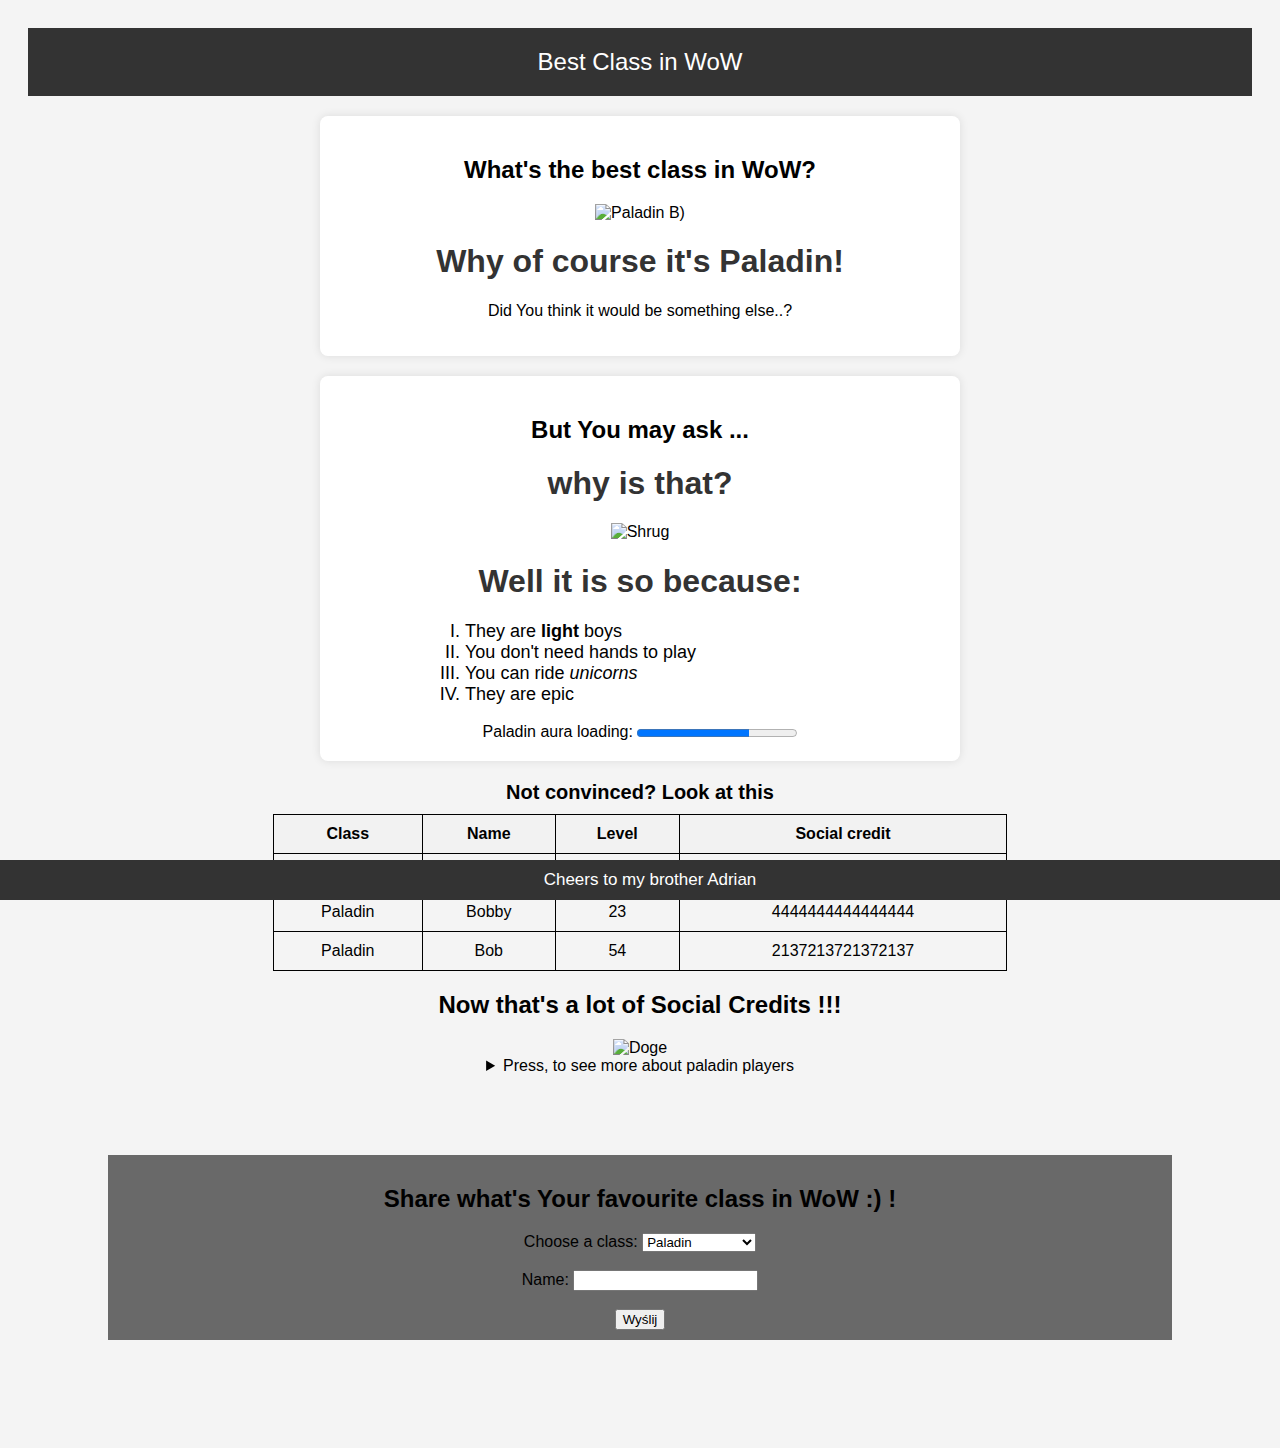
==== docs/index.html @ 7909f209 "Add folder docs for lab2" ====
<!DOCTYPE html>
<html lang="pl">
<head>
    <meta charset="UTF-8">
    <meta name="viewport" content="width=device-width, initial-scale=1.0">
    <title>Moja pierwsza strona</title>
    <style>
        body {
            font-family: Arial, sans-serif;
            background-color: #f4f4f4;
            text-align: center;
            padding: 20px;
        }
        header {
            background-color: #333;
            color: white;
            padding: 20px;
            font-size: 24px;
        }
        .article-box {
            background: white;
            padding: 20px;
            margin: 20px auto;
            width: 80%;
            max-width: 600px;
            border-radius: 8px;
            box-shadow: 0 0 10px rgba(0, 0, 0, 0.1);
        }
        h1 {
            color: #333;
        }
        ol {
            list-style-type: upper-roman;
            font-size: 18px;
            text-align: left;
            padding-left: 125px;
        }
        table {
            width: 60%;
            margin: 20px auto;
            border-collapse: collapse;
        }
        th, td {
            border: 1px solid black;
            padding: 10px;
            text-align: center;
        }
        th {
            background-color: #f2f2f2;
        }
        caption {
            font-size: 20px;
            font-weight: bold;
            margin-bottom: 10px;
        }
        .box {
            background-color: dimgrey;
            padding: 10px;
            margin: 80px;
        }
        footer {
            background-color: #333;
            color: white;
            font-size: 17px;
            padding: 10px;
            position: fixed;
            width: 100%;
            bottom: 0;
            left: 0;
        }
    </style>
</head>
<body>
    <header>
        Best Class in WoW
    </header>
    <article class="article-box">
        <h2>What's the best class in WoW?</h2>
        <img src="https://i.pinimg.com/474x/29/ac/2b/29ac2bd5b549f738ad11c2c751e921fe.jpg" alt="Paladin B)">
        <p>
            <h1>Why of course it's Paladin! </h1>
        </p>
        <p>Did You think it would be something else..?</p>
    </article>

    <article class="article-box">
        <h2>But You may ask ...</h2>
        <p> <h1> why is that? </h1></p>
        <img src="https://media.tenor.com/damu8hbJ19YAAAAm/shrug-emoji.webp" alt="Shrug">
        <p>
            <h1>Well it is so because: </h1>
        </p>
        <ol> 
            <li> They are <strong>light</strong> boys</li>
            <li> You don't need hands to play</li>
            <li> You can ride <em>unicorns</em> </li>
            <li> They are epic </li>
        </ol>
    <label for="taskProgress">Paladin aura loading:</label>
    <progress id="taskProgress" value="70" max="100"></progress>
    </article>

    <table>
        <caption>Not convinced? Look at this</caption>
        <thead>
            <tr>
                <th>Class</th>
                <th>Name</th>
                <th>Level</th>
                <th>Social credit</th>
            </tr>
        </thead>
        <tbody>
            <tr>
                <td>Paladin</td>
                <td>Billy</td>
                <td>76</td>
                <td>100101201020120</td>
            </tr>
            <tr>
                <td>Paladin</td>
                <td>Bobby</td>
                <td>23</td>
                <td>4444444444444444</td>
            </tr>
            <tr>
                <td>Paladin</td>
                <td>Bob</td>
                <td>54</td>
                <td>2137213721372137</td>
            </tr>
        </tbody>
    </table>

    <p> <h2> Now that's a lot of Social Credits !!!</h2></p>
    <img src="https://encrypted-tbn0.gstatic.com/images?q=tbn:ANd9GcQgUluP72ANdwx-rR8pUe7hD8DPW3bMFQ-H_Q&s" alt="Doge">

    <details>
        <summary>Press, to see more about paladin players</summary>
        <h2>Here's a map showing how a typical Paladin player looks like on different continents</h2>
    
    <img src="https://upload.wikimedia.org/wikipedia/commons/thumb/8/80/World_map_-_low_resolution.svg/800px-World_map_-_low_resolution.svg.png" 
         alt="Mapa świata" usemap="#worldmap" width="800">

    <map name="worldmap">
        <area shape="rect" coords="420, 120, 470, 160" href="https://d-tv.ppstatic.pl/images/tv-tv/0a/89/prg1500402_831177465_original.jpg" alt="Europa">
        
        <area shape="rect" coords="100, 80, 250, 200" href="https://static.wikitide.net/1d6chanwiki/thumb/2/27/Colbert_paladin.jpg/1200px-Colbert_paladin.jpg" alt="Ameryka Północna">
        
        <area shape="rect" coords="500, 80, 700, 200" href="https://e7.pngegg.com/pngimages/568/999/png-clipart-metin2-warrior-player-versus-player-body-armor-game-warrior-middle-ages-weapon.png" alt="Azja">
    </map>
    </details>

    <div class="box">
        <h2>Share what's Your favourite class in WoW :) !</h2>
        <form action="#" method="post">
            <label for="class">Choose a class:</label>
            <select id="class" name="class">
                <optgroup label="Sigma">
                    <option value="pal">Paladin</option>
                </optgroup>
                <optgroup label="Beta">
                    <option value="ma">Mage</option>
                    <option value="wa">Warrior</option>
                    <option value="ro">Rogue</option>
                    <option value="hu">Hunter</option>
                    <option value="lo">Warlock</option>
                    <option value="pr">Priest</option>
                    <option value="dk">Death Knight</option>
                    <option value="dudu">Druid</option>
                </optgroup>
            </select><br><br>

            <label for="name">Name:</label>
            <input type="text" id="name" name="name" required><br><br>

            <button type="submit">Wyślij</button>
        </form>
    </div>


    <footer>
        Cheers to my brother Adrian
    </footer>
</body>
</html>
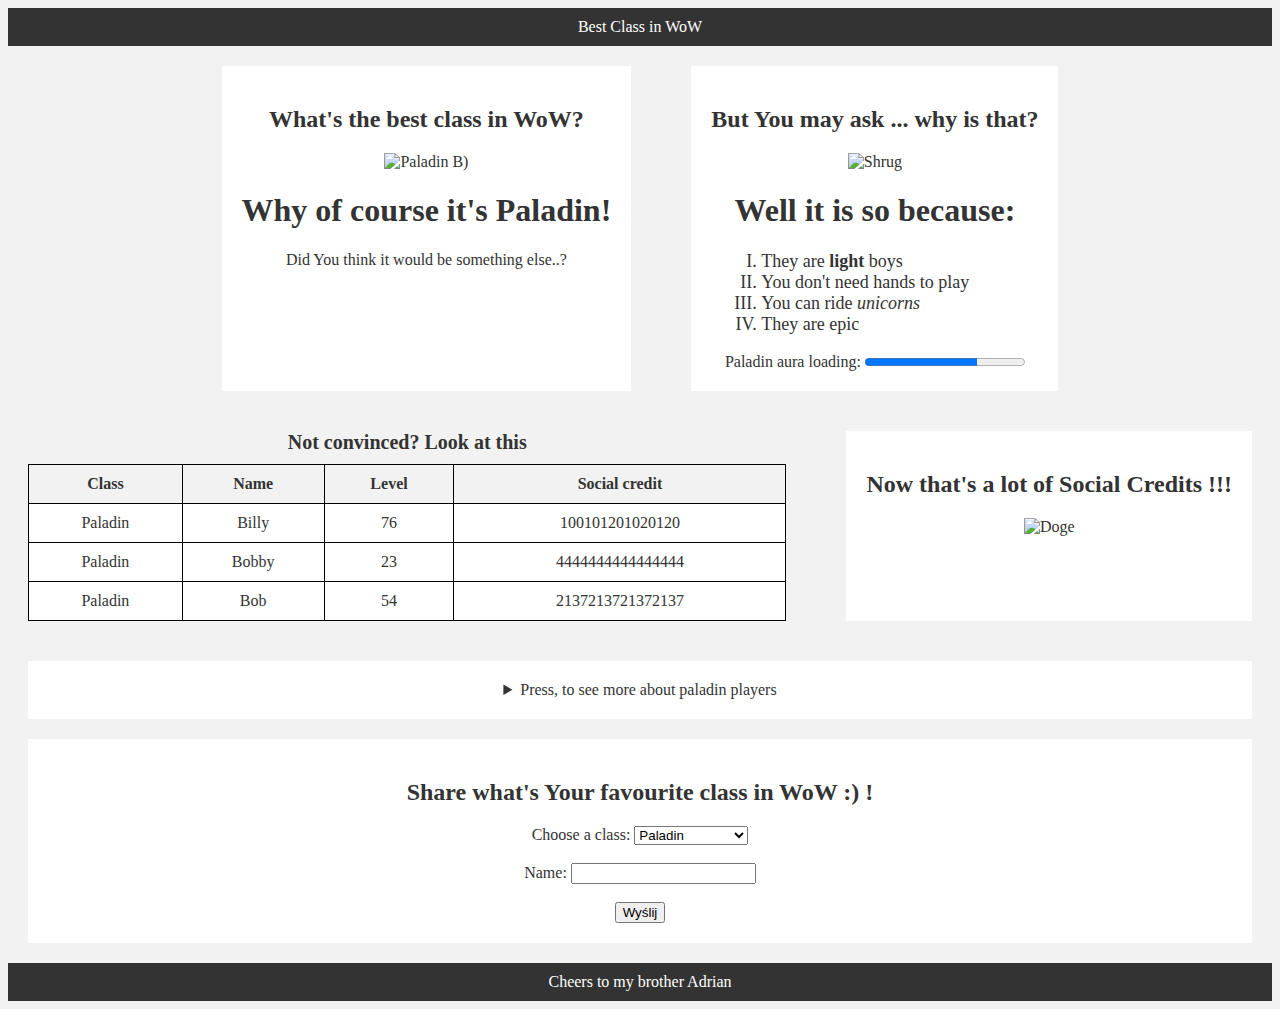
==== commit 1aafb658: "Add files via upload" ====
--- a/docs/index.html
+++ b/docs/index.html
@@ -1,186 +1,117 @@
-<!DOCTYPE html>
-<html lang="pl">
-<head>
-    <meta charset="UTF-8">
-    <meta name="viewport" content="width=device-width, initial-scale=1.0">
-    <title>Moja pierwsza strona</title>
-    <style>
-        body {
-            font-family: Arial, sans-serif;
-            background-color: #f4f4f4;
-            text-align: center;
-            padding: 20px;
-        }
-        header {
-            background-color: #333;
-            color: white;
-            padding: 20px;
-            font-size: 24px;
-        }
-        .article-box {
-            background: white;
-            padding: 20px;
-            margin: 20px auto;
-            width: 80%;
-            max-width: 600px;
-            border-radius: 8px;
-            box-shadow: 0 0 10px rgba(0, 0, 0, 0.1);
-        }
-        h1 {
-            color: #333;
-        }
-        ol {
-            list-style-type: upper-roman;
-            font-size: 18px;
-            text-align: left;
-            padding-left: 125px;
-        }
-        table {
-            width: 60%;
-            margin: 20px auto;
-            border-collapse: collapse;
-        }
-        th, td {
-            border: 1px solid black;
-            padding: 10px;
-            text-align: center;
-        }
-        th {
-            background-color: #f2f2f2;
-        }
-        caption {
-            font-size: 20px;
-            font-weight: bold;
-            margin-bottom: 10px;
-        }
-        .box {
-            background-color: dimgrey;
-            padding: 10px;
-            margin: 80px;
-        }
-        footer {
-            background-color: #333;
-            color: white;
-            font-size: 17px;
-            padding: 10px;
-            position: fixed;
-            width: 100%;
-            bottom: 0;
-            left: 0;
-        }
-    </style>
-</head>
-<body>
-    <header>
-        Best Class in WoW
-    </header>
-    <article class="article-box">
-        <h2>What's the best class in WoW?</h2>
-        <img src="https://i.pinimg.com/474x/29/ac/2b/29ac2bd5b549f738ad11c2c751e921fe.jpg" alt="Paladin B)">
-        <p>
-            <h1>Why of course it's Paladin! </h1>
-        </p>
-        <p>Did You think it would be something else..?</p>
-    </article>
-
-    <article class="article-box">
-        <h2>But You may ask ...</h2>
-        <p> <h1> why is that? </h1></p>
-        <img src="https://media.tenor.com/damu8hbJ19YAAAAm/shrug-emoji.webp" alt="Shrug">
-        <p>
-            <h1>Well it is so because: </h1>
-        </p>
-        <ol> 
-            <li> They are <strong>light</strong> boys</li>
-            <li> You don't need hands to play</li>
-            <li> You can ride <em>unicorns</em> </li>
-            <li> They are epic </li>
-        </ol>
-    <label for="taskProgress">Paladin aura loading:</label>
-    <progress id="taskProgress" value="70" max="100"></progress>
-    </article>
-
-    <table>
-        <caption>Not convinced? Look at this</caption>
-        <thead>
-            <tr>
-                <th>Class</th>
-                <th>Name</th>
-                <th>Level</th>
-                <th>Social credit</th>
-            </tr>
-        </thead>
-        <tbody>
-            <tr>
-                <td>Paladin</td>
-                <td>Billy</td>
-                <td>76</td>
-                <td>100101201020120</td>
-            </tr>
-            <tr>
-                <td>Paladin</td>
-                <td>Bobby</td>
-                <td>23</td>
-                <td>4444444444444444</td>
-            </tr>
-            <tr>
-                <td>Paladin</td>
-                <td>Bob</td>
-                <td>54</td>
-                <td>2137213721372137</td>
-            </tr>
-        </tbody>
-    </table>
-
-    <p> <h2> Now that's a lot of Social Credits !!!</h2></p>
-    <img src="https://encrypted-tbn0.gstatic.com/images?q=tbn:ANd9GcQgUluP72ANdwx-rR8pUe7hD8DPW3bMFQ-H_Q&s" alt="Doge">
-
-    <details>
-        <summary>Press, to see more about paladin players</summary>
-        <h2>Here's a map showing how a typical Paladin player looks like on different continents</h2>
-    
-    <img src="https://upload.wikimedia.org/wikipedia/commons/thumb/8/80/World_map_-_low_resolution.svg/800px-World_map_-_low_resolution.svg.png" 
-         alt="Mapa świata" usemap="#worldmap" width="800">
-
-    <map name="worldmap">
-        <area shape="rect" coords="420, 120, 470, 160" href="https://d-tv.ppstatic.pl/images/tv-tv/0a/89/prg1500402_831177465_original.jpg" alt="Europa">
-        
-        <area shape="rect" coords="100, 80, 250, 200" href="https://static.wikitide.net/1d6chanwiki/thumb/2/27/Colbert_paladin.jpg/1200px-Colbert_paladin.jpg" alt="Ameryka Północna">
-        
-        <area shape="rect" coords="500, 80, 700, 200" href="https://e7.pngegg.com/pngimages/568/999/png-clipart-metin2-warrior-player-versus-player-body-armor-game-warrior-middle-ages-weapon.png" alt="Azja">
-    </map>
-    </details>
-
-    <div class="box">
-        <h2>Share what's Your favourite class in WoW :) !</h2>
-        <form action="#" method="post">
-            <label for="class">Choose a class:</label>
-            <select id="class" name="class">
-                <optgroup label="Sigma">
-                    <option value="pal">Paladin</option>
-                </optgroup>
-                <optgroup label="Beta">
-                    <option value="ma">Mage</option>
-                    <option value="wa">Warrior</option>
-                    <option value="ro">Rogue</option>
-                    <option value="hu">Hunter</option>
-                    <option value="lo">Warlock</option>
-                    <option value="pr">Priest</option>
-                    <option value="dk">Death Knight</option>
-                    <option value="dudu">Druid</option>
-                </optgroup>
-            </select><br><br>
-
-            <label for="name">Name:</label>
-            <input type="text" id="name" name="name" required><br><br>
-
-            <button type="submit">Wyślij</button>
-        </form>
-    </div>
-
-
-    <footer>
-        Cheers to my brother Adrian
-    </footer>
-</body>
-</html>
+<!DOCTYPE html>
+<html lang="pl">
+<head>
+    <meta charset="UTF-8">
+    <meta name="viewport" content="width=device-width, initial-scale=1.0">
+    <title>Drgwd-booms's website</title>
+    <link rel="stylesheet" href="styles.css">
+</head>
+<body>
+    <header>
+        Best Class in WoW
+    </header>
+    <div class="flex-container center">
+        <article class="article-box">
+            <h2>What's the best class in WoW?</h2>
+            <img src="https://i.pinimg.com/474x/29/ac/2b/29ac2bd5b549f738ad11c2c751e921fe.jpg" alt="Paladin B)">
+            <h1>Why of course it's Paladin! </h1>
+            <p>Did You think it would be something else..?</p>
+        </article>
+
+        <article class="article-box">
+            <h2>But You may ask ... why is that?</h2>
+            <img src="https://media.tenor.com/damu8hbJ19YAAAAm/shrug-emoji.webp" alt="Shrug">
+            <h1>Well it is so because: </h1>
+            <ol>
+                <li> They are <strong>light</strong> boys</li>
+                <li> You don't need hands to play</li>
+                <li> You can ride <em>unicorns</em> </li>
+                <li> They are epic </li>
+            </ol>
+            <label for="taskProgress">Paladin aura loading:</label>
+            <progress id="taskProgress" value="70" max="100"></progress>
+        </article>
+    </div>
+
+    <div class="flex-container space-between">
+        <table>
+            <caption>Not convinced? Look at this</caption>
+            <thead>
+                <tr>
+                    <th scope="col">Class</th>
+                    <th scope="col">Name</th>
+                    <th scope="col">Level</th>
+                    <th scope="col">Social credit</th>
+                </tr>
+            </thead>
+            <tbody>
+                <tr>
+                    <td>Paladin</td>
+                    <td>Billy</td>
+                    <td>76</td>
+                    <td>100101201020120</td>
+                </tr>
+                <tr>
+                    <td>Paladin</td>
+                    <td>Bobby</td>
+                    <td>23</td>
+                    <td>4444444444444444</td>
+                </tr>
+                <tr>
+                    <td>Paladin</td>
+                    <td>Bob</td>
+                    <td>54</td>
+                    <td>2137213721372137</td>
+                </tr>
+            </tbody>
+        </table>
+		<article class="article-box">
+			<h2> Now that's a lot of Social Credits !!! </h2>
+			<img src="https://encrypted-tbn0.gstatic.com/images?q=tbn:ANd9GcQgUluP72ANdwx-rR8pUe7hD8DPW3bMFQ-H_Q&s" alt="Doge">
+		</article>
+    </div>
+	<article id="map-article" class="article-box">
+		<details>
+			<summary>Press, to see more about paladin players</summary>
+			<h2>Here's a map showing how a typical Paladin player looks like on different continents</h2>
+			<img src="https://upload.wikimedia.org/wikipedia/commons/thumb/8/80/World_map_-_low_resolution.svg/800px-World_map_-_low_resolution.svg.png" 
+				 alt="Mapa świata" usemap="#worldmap" width="800">
+
+			<map name="worldmap">
+				<area shape="rect" coords="420, 120, 470, 160" href="https://d-tv.ppstatic.pl/images/tv-tv/0a/89/prg1500402_831177465_original.jpg" alt="Europa">
+				<area shape="rect" coords="100, 80, 250, 200" href="https://static.wikitide.net/1d6chanwiki/thumb/2/27/Colbert_paladin.jpg/1200px-Colbert_paladin.jpg" alt="Ameryka Północna">
+				<area shape="rect" coords="500, 80, 700, 200" href="https://e7.pngegg.com/pngimages/568/999/png-clipart-metin2-warrior-player-versus-player-body-armor-game-warrior-middle-ages-weapon.png" alt="Azja">
+			</map>
+		</details>
+	</article>
+    <article class="article-box">
+        <h2>Share what's Your favourite class in WoW :) !</h2>
+        <form action="#" method="post">
+            <label for="class">Choose a class:</label>
+            <select id="class" name="class">
+                <optgroup label="Sigma">
+                    <option value="pal">Paladin</option>
+                </optgroup>
+                <optgroup label="Beta">
+                    <option value="ma">Mage</option>
+                    <option value="wa">Warrior</option>
+                    <option value="ro">Rogue</option>
+                    <option value="hu">Hunter</option>
+                    <option value="lo">Warlock</option>
+                    <option value="pr">Priest</option>
+                    <option value="dk">Death Knight</option>
+                    <option value="dudu">Druid</option>
+                </optgroup>
+            </select><br><br>
+
+            <label for="name">Name:</label>
+            <input type="text" id="name" name="name" required><br><br>
+
+            <button type="submit">Wyślij</button>
+        </form>
+    </article>
+    <footer>
+        Cheers to my brother Adrian
+    </footer>
+</body>
+</html>--- a/docs/styles.css
+++ b/docs/styles.css
@@ -0,0 +1,101 @@
+@charset "UTF-8";
+body {
+  background-color: #f2f2f2;
+  color: #333;
+}
+body header, body footer {
+  background-color: #333;
+  color: #fff;
+  padding: 10px;
+  text-align: center;
+}
+body .box, body .article-box {
+  background-color: #fff;
+  padding: 20px;
+  margin: 20px;
+}
+body .box:hover, body .article-box:hover {
+  background-color: #ddd;
+}
+body table {
+  background-color: #fff;
+}
+body table:hover {
+  background-color: #ddd;
+}
+body article {
+  text-align: center;
+}
+body article img {
+  max-width: 100%;
+  height: auto;
+}
+@media (max-width: 800px) {
+  body #map-article {
+    display: none; /* Ukryj element, gdy szerokość okna jest mniejsza niż 768px */
+  }
+}
+body h1 {
+  color: #333;
+}
+body ol {
+  list-style-type: upper-roman;
+  font-size: 18px;
+  text-align: left;
+  padding-left: 50px;
+}
+body table {
+  width: 60%;
+  margin: 20px auto;
+  border-collapse: collapse;
+}
+body th, body td {
+  border: 1px solid black;
+  padding: 10px;
+  text-align: center;
+}
+body th {
+  background-color: #f2f2f2;
+}
+body caption {
+  font-size: 20px;
+  font-weight: bold;
+  margin-bottom: 10px;
+}
+body .flex-container {
+  display: flex;
+  gap: 20px;
+}
+body .flex-container.left {
+  justify-content: flex-start;
+}
+body .flex-container.right {
+  justify-content: flex-end;
+}
+body .flex-container.center {
+  justify-content: center;
+}
+body .flex-container.space-between {
+  justify-content: space-between;
+}
+@media (max-width: 800px) {
+  body .flex-container {
+    flex-direction: column;
+    align-items: center;
+  }
+  body .flex-container .article-box:hover, body .flex-container table:hover {
+    background-color: rgb(127.5, 127.5, 127.5);
+  }
+}
+
+a {
+  color: #007bff;
+}
+a:hover {
+  color: rgb(0, 98.4, 204);
+}
+a:visited {
+  color: #6610f2;
+}
+
+/*# sourceMappingURL=styles.css.map */
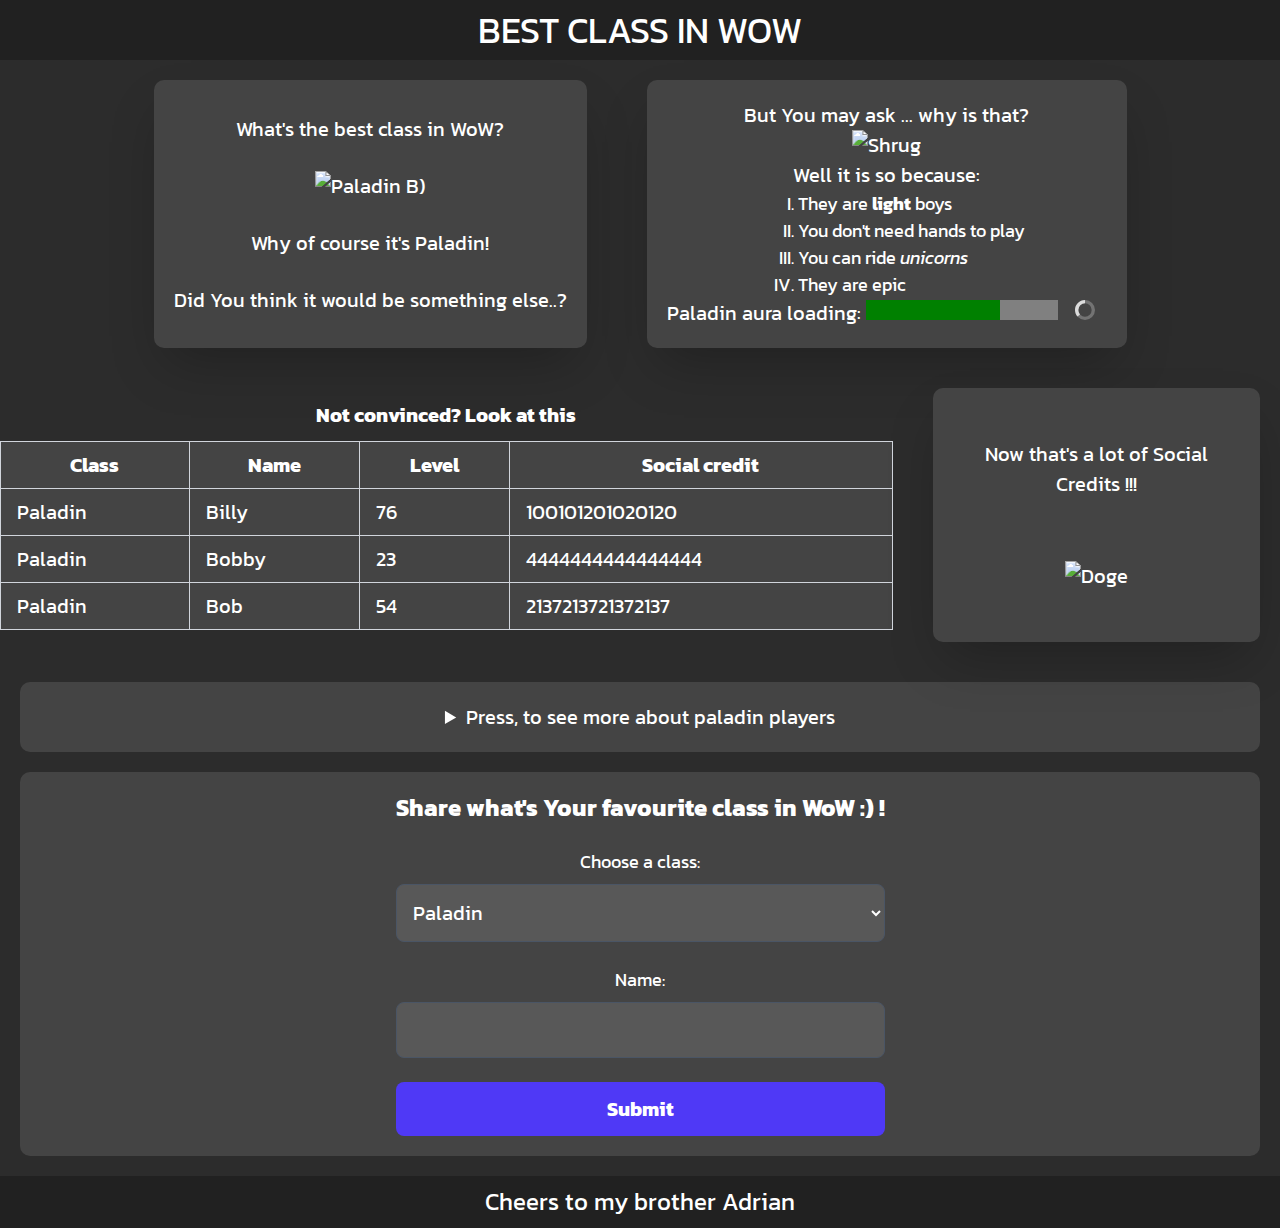
==== commit fdd44c77: "Add files via upload" ====
--- a/docs/index.html
+++ b/docs/index.html
@@ -1,117 +1,133 @@
-<!DOCTYPE html>
-<html lang="pl">
-<head>
-    <meta charset="UTF-8">
-    <meta name="viewport" content="width=device-width, initial-scale=1.0">
-    <title>Drgwd-booms's website</title>
-    <link rel="stylesheet" href="styles.css">
-</head>
-<body>
-    <header>
-        Best Class in WoW
-    </header>
-    <div class="flex-container center">
-        <article class="article-box">
-            <h2>What's the best class in WoW?</h2>
-            <img src="https://i.pinimg.com/474x/29/ac/2b/29ac2bd5b549f738ad11c2c751e921fe.jpg" alt="Paladin B)">
-            <h1>Why of course it's Paladin! </h1>
-            <p>Did You think it would be something else..?</p>
-        </article>
-
-        <article class="article-box">
-            <h2>But You may ask ... why is that?</h2>
-            <img src="https://media.tenor.com/damu8hbJ19YAAAAm/shrug-emoji.webp" alt="Shrug">
-            <h1>Well it is so because: </h1>
-            <ol>
-                <li> They are <strong>light</strong> boys</li>
-                <li> You don't need hands to play</li>
-                <li> You can ride <em>unicorns</em> </li>
-                <li> They are epic </li>
-            </ol>
-            <label for="taskProgress">Paladin aura loading:</label>
-            <progress id="taskProgress" value="70" max="100"></progress>
-        </article>
-    </div>
-
-    <div class="flex-container space-between">
-        <table>
-            <caption>Not convinced? Look at this</caption>
-            <thead>
-                <tr>
-                    <th scope="col">Class</th>
-                    <th scope="col">Name</th>
-                    <th scope="col">Level</th>
-                    <th scope="col">Social credit</th>
-                </tr>
-            </thead>
-            <tbody>
-                <tr>
-                    <td>Paladin</td>
-                    <td>Billy</td>
-                    <td>76</td>
-                    <td>100101201020120</td>
-                </tr>
-                <tr>
-                    <td>Paladin</td>
-                    <td>Bobby</td>
-                    <td>23</td>
-                    <td>4444444444444444</td>
-                </tr>
-                <tr>
-                    <td>Paladin</td>
-                    <td>Bob</td>
-                    <td>54</td>
-                    <td>2137213721372137</td>
-                </tr>
-            </tbody>
-        </table>
-		<article class="article-box">
-			<h2> Now that's a lot of Social Credits !!! </h2>
-			<img src="https://encrypted-tbn0.gstatic.com/images?q=tbn:ANd9GcQgUluP72ANdwx-rR8pUe7hD8DPW3bMFQ-H_Q&s" alt="Doge">
-		</article>
-    </div>
-	<article id="map-article" class="article-box">
-		<details>
-			<summary>Press, to see more about paladin players</summary>
-			<h2>Here's a map showing how a typical Paladin player looks like on different continents</h2>
-			<img src="https://upload.wikimedia.org/wikipedia/commons/thumb/8/80/World_map_-_low_resolution.svg/800px-World_map_-_low_resolution.svg.png" 
-				 alt="Mapa świata" usemap="#worldmap" width="800">
-
-			<map name="worldmap">
-				<area shape="rect" coords="420, 120, 470, 160" href="https://d-tv.ppstatic.pl/images/tv-tv/0a/89/prg1500402_831177465_original.jpg" alt="Europa">
-				<area shape="rect" coords="100, 80, 250, 200" href="https://static.wikitide.net/1d6chanwiki/thumb/2/27/Colbert_paladin.jpg/1200px-Colbert_paladin.jpg" alt="Ameryka Północna">
-				<area shape="rect" coords="500, 80, 700, 200" href="https://e7.pngegg.com/pngimages/568/999/png-clipart-metin2-warrior-player-versus-player-body-armor-game-warrior-middle-ages-weapon.png" alt="Azja">
-			</map>
-		</details>
-	</article>
-    <article class="article-box">
-        <h2>Share what's Your favourite class in WoW :) !</h2>
-        <form action="#" method="post">
-            <label for="class">Choose a class:</label>
-            <select id="class" name="class">
-                <optgroup label="Sigma">
-                    <option value="pal">Paladin</option>
-                </optgroup>
-                <optgroup label="Beta">
-                    <option value="ma">Mage</option>
-                    <option value="wa">Warrior</option>
-                    <option value="ro">Rogue</option>
-                    <option value="hu">Hunter</option>
-                    <option value="lo">Warlock</option>
-                    <option value="pr">Priest</option>
-                    <option value="dk">Death Knight</option>
-                    <option value="dudu">Druid</option>
-                </optgroup>
-            </select><br><br>
-
-            <label for="name">Name:</label>
-            <input type="text" id="name" name="name" required><br><br>
-
-            <button type="submit">Wyślij</button>
-        </form>
-    </article>
-    <footer>
-        Cheers to my brother Adrian
-    </footer>
-</body>
+<!DOCTYPE html>
+<html lang="pl" class="h-full">
+<head>
+    <meta charset="UTF-8">
+    <meta name="viewport" content="width=device-width, initial-scale=1.0">
+    <title>Drgwd-booms's website</title>
+    <link rel="stylesheet" href="./output.css">
+    <link href="https://fonts.googleapis.com/css2?family=Kanit:wght@300;400;600&display=swap" rel="stylesheet">
+</head>
+<body class="bg-[#2c2c2c]">
+    <header class="bg-[#212121] text-4xl text-white py-[10px] text-center">
+        BEST CLASS IN WOW
+    </header>
+    <div class="flex-container center">
+        <article class="article-box shadow-2xl p-8">
+            <h2>What's the best class in WoW?</h2>
+            <img src="https://media1.giphy.com/media/14e27FhfQA3Yivhi6e/giphy.gif?cid=6c09b952bf8nxivjv1gfs5s82icmx2idt1glnwhufsm8q0qr&ep=v1_gifs_search&rid=giphy.gif&ct=g" alt="Paladin B)">
+            <h1>Why of course it's Paladin!</h1>
+            <p>Did You think it would be something else..?</p>
+        </article>
+        <article class="article-box shadow-2xl p-8">
+            <h2>But You may ask ... why is that?</h2>
+            <img src="https://media.tenor.com/damu8hbJ19YAAAAm/shrug-emoji.webp" alt="Shrug">
+            <h1>Well it is so because: </h1>
+            <ol>
+                <li> They are <strong>light</strong> boys</li>
+                <li> You don't need hands to play</li>
+                <li> You can ride <em>unicorns</em> </li>
+                <li> They are epic </li>
+            </ol>
+            <div classname="flex items-center space-x-6">
+                <label htmlfor="taskProgress" classname="mr-4">Paladin aura loading:</label>
+                <progress id="taskProgress" value="70" max="100" class="w-48 mr-4"></progress>
+                <button type="button" classname="bg-indigo-500" disabled aria-label="Loading">
+                    <svg class="animate-spin -ml-1 mr-3 h-5 w-5 text-white" xmlns="http://www.w3.org/2000/svg" fill="none" viewBox="0 0 24 24">
+                        <circle class="opacity-25" cx="12" cy="12" r="10" stroke="currentColor" stroke-width="4"></circle>
+                        <path class="opacity-75" fill="currentColor" d="M4 12a8 8 0 018-8V0C5.373 0 0 5.373 0 12h4zm2 5.291A7.962 7.962 0 014 12H0c0 3.042 1.135 5.824 3 7.938l3-2.647z"></path>
+                    </svg>
+                </button>
+            </div>
+        </article>
+    </div>
+
+        <div class="flex-container space-between">
+        <table class="table-auto w-3/4 mx-auto my-8 border-collapse border border-gray-300"> <!-- Użycie table-auto -->
+            <caption class="text-lg font-bold mb-4">Not convinced? Look at this</caption>
+            <thead>
+                <tr class="bg-[#444444]">
+                    <th scope="col" class="px-4 py-2 border border-gray-300">Class</th>
+                    <th scope="col" class="px-4 py-2 border border-gray-300">Name</th>
+                    <th scope="col" class="px-4 py-2 border border-gray-300">Level</th>
+                    <th scope="col" class="px-4 py-2 border border-gray-300">Social credit</th>
+                </tr>
+            </thead>
+            <tbody>
+                <tr class="hover:bg-[#585858]">
+                    <td class="px-4 py-2 border border-gray-300">Paladin</td>
+                    <td class="px-4 py-2 border border-gray-300">Billy</td>
+                    <td class="px-4 py-2 border border-gray-300">76</td>
+                    <td class="px-4 py-2 border border-gray-300">100101201020120</td>
+                </tr>
+                <tr class="hover:bg-[#585858]">
+                    <td class="px-4 py-2 border border-gray-300">Paladin</td>
+                    <td class="px-4 py-2 border border-gray-300">Bobby</td>
+                    <td class="px-4 py-2 border border-gray-300">23</td>
+                    <td class="px-4 py-2 border border-gray-300">4444444444444444</td>
+                </tr>
+                <tr class="hover:bg-[#585858]">
+                    <td class="px-4 py-2 border border-gray-300">Paladin</td>
+                    <td class="px-4 py-2 border border-gray-300">Bob</td>
+                    <td class="px-4 py-2 border border-gray-300">54</td>
+                    <td class="px-4 py-2 border border-gray-300">2137213721372137</td>
+                </tr>
+            </tbody>
+        </table>
+        <article class="article-box shadow-2xl p-8">
+            <h2> Now that's a lot of Social Credits !!! </h2>
+            <img src="https://encrypted-tbn0.gstatic.com/images?q=tbn:ANd9GcQgUluP72ANdwx-rR8pUe7hD8DPW3bMFQ-H_Q&s" alt="Doge">
+        </article>
+    </div>
+
+	<article id="map-article" class="article-box">
+		<details>
+			<summary>Press, to see more about paladin players</summary>
+			<h2>Here's a map showing how a typical Paladin player looks like on different continents</h2>
+			<img src="https://upload.wikimedia.org/wikipedia/commons/thumb/8/80/World_map_-_low_resolution.svg/800px-World_map_-_low_resolution.svg.png" 
+				 alt="Mapa świata" usemap="#worldmap" width="800">
+
+			<map name="worldmap">
+				<area shape="rect" coords="420, 120, 470, 160" href="https://d-tv.ppstatic.pl/images/tv-tv/0a/89/prg1500402_831177465_original.jpg" alt="Europa">
+				<area shape="rect" coords="100, 80, 250, 200" href="https://static.wikitide.net/1d6chanwiki/thumb/2/27/Colbert_paladin.jpg/1200px-Colbert_paladin.jpg" alt="Ameryka Północna">
+				<area shape="rect" coords="500, 80, 700, 200" href="https://e7.pngegg.com/pngimages/568/999/png-clipart-metin2-warrior-player-versus-player-body-armor-game-warrior-middle-ages-weapon.png" alt="Azja">
+			</map>
+		</details>
+	</article>
+    <article id="form-article" class="article-box">
+        <div class="max-w-6xl mx-auto px-6">
+            <h2 class="text-2xl font-bold mb-6 text-center">Share what's Your favourite class in WoW :) !</h2>
+            <form action="#" method="post" class="space-y-6">
+                <div class="form-group">
+                    <label for="class" class="block text-lg mb-2">Choose a class:</label>
+                    <select id="class" name="class" class="w-full p-3 bg-[#585858] border border-gray-600 rounded-lg focus:ring-2 focus:ring-indigo-500 text-white">
+                        <optgroup label="Sigma" class="text-white">
+                            <option value="pal">Paladin</option>
+                        </optgroup>
+                        <optgroup label="Beta">
+                            <option value="ma">Mage</option>
+                            <option value="wa">Warrior</option>
+                            <option value="ro">Rogue</option>
+                            <option value="hu">Hunter</option>
+                            <option value="lo">Warlock</option>
+                            <option value="pr">Priest</option>
+                            <option value="dk">Death Knight</option>
+                            <option value="dudu">Druid</option>
+                        </optgroup>
+                    </select>
+                </div>
+                <div class="form-group">
+                    <label for="name" class="block text-lg mb-2">Name:</label>
+                    <input type="text" id="name" name="name" required 
+                        class="w-full p-3 bg-[#585858] border border-gray-600 rounded-lg focus:ring-2 focus:ring-indigo-500 text-white">
+                </div>
+                <button type="submit" class="w-full bg-indigo-600 hover:bg-indigo-700 text-white font-bold py-3 px-4 rounded-lg transition duration-200">
+                    Submit
+                </button>
+            </form>
+        </div>
+    </article>
+    <footer class="bg-[#212121] text-2xl text-white py-[10px] text-center">
+        Cheers to my brother Adrian
+    </footer>
+</body>
 </html>--- a/docs/output.css
+++ b/docs/output.css
@@ -0,0 +1,581 @@
+/*! tailwindcss v4.0.16 | MIT License | https://tailwindcss.com */
+@layer theme, base, components, utilities;
+@layer theme {
+  :root, :host {
+    --font-sans: ui-sans-serif, system-ui, sans-serif, "Apple Color Emoji",
+      "Segoe UI Emoji", "Segoe UI Symbol", "Noto Color Emoji";
+    --font-mono: ui-monospace, SFMono-Regular, Menlo, Monaco, Consolas, "Liberation Mono",
+      "Courier New", monospace;
+    --color-indigo-500: oklch(0.585 0.233 277.117);
+    --color-indigo-600: oklch(0.511 0.262 276.966);
+    --color-indigo-700: oklch(0.457 0.24 277.023);
+    --color-gray-300: oklch(0.872 0.01 258.338);
+    --color-gray-600: oklch(0.446 0.03 256.802);
+    --color-white: #fff;
+    --spacing: 0.25rem;
+    --container-6xl: 72rem;
+    --text-lg: 1.125rem;
+    --text-lg--line-height: calc(1.75 / 1.125);
+    --text-2xl: 1.5rem;
+    --text-2xl--line-height: calc(2 / 1.5);
+    --text-4xl: 2.25rem;
+    --text-4xl--line-height: calc(2.5 / 2.25);
+    --font-weight-bold: 700;
+    --radius-lg: 0.5rem;
+    --animate-spin: spin 1s linear infinite;
+    --default-transition-duration: 150ms;
+    --default-transition-timing-function: cubic-bezier(0.4, 0, 0.2, 1);
+    --default-font-family: var(--font-sans);
+    --default-mono-font-family: var(--font-mono);
+  }
+}
+@layer base {
+  *, ::after, ::before, ::backdrop, ::file-selector-button {
+    box-sizing: border-box;
+    margin: 0;
+    padding: 0;
+    border: 0 solid;
+  }
+  html, :host {
+    line-height: 1.5;
+    -webkit-text-size-adjust: 100%;
+    tab-size: 4;
+    font-family: var(--default-font-family, ui-sans-serif, system-ui, sans-serif, "Apple Color Emoji", "Segoe UI Emoji", "Segoe UI Symbol", "Noto Color Emoji");
+    font-feature-settings: var(--default-font-feature-settings, normal);
+    font-variation-settings: var(--default-font-variation-settings, normal);
+    -webkit-tap-highlight-color: transparent;
+  }
+  hr {
+    height: 0;
+    color: inherit;
+    border-top-width: 1px;
+  }
+  abbr:where([title]) {
+    -webkit-text-decoration: underline dotted;
+    text-decoration: underline dotted;
+  }
+  h1, h2, h3, h4, h5, h6 {
+    font-size: inherit;
+    font-weight: inherit;
+  }
+  a {
+    color: inherit;
+    -webkit-text-decoration: inherit;
+    text-decoration: inherit;
+  }
+  b, strong {
+    font-weight: bolder;
+  }
+  code, kbd, samp, pre {
+    font-family: var(--default-mono-font-family, ui-monospace, SFMono-Regular, Menlo, Monaco, Consolas, "Liberation Mono", "Courier New", monospace);
+    font-feature-settings: var(--default-mono-font-feature-settings, normal);
+    font-variation-settings: var(--default-mono-font-variation-settings, normal);
+    font-size: 1em;
+  }
+  small {
+    font-size: 80%;
+  }
+  sub, sup {
+    font-size: 75%;
+    line-height: 0;
+    position: relative;
+    vertical-align: baseline;
+  }
+  sub {
+    bottom: -0.25em;
+  }
+  sup {
+    top: -0.5em;
+  }
+  table {
+    text-indent: 0;
+    border-color: inherit;
+    border-collapse: collapse;
+  }
+  :-moz-focusring {
+    outline: auto;
+  }
+  progress {
+    vertical-align: baseline;
+  }
+  summary {
+    display: list-item;
+  }
+  ol, ul, menu {
+    list-style: none;
+  }
+  img, svg, video, canvas, audio, iframe, embed, object {
+    display: block;
+    vertical-align: middle;
+  }
+  img, video {
+    max-width: 100%;
+    height: auto;
+  }
+  button, input, select, optgroup, textarea, ::file-selector-button {
+    font: inherit;
+    font-feature-settings: inherit;
+    font-variation-settings: inherit;
+    letter-spacing: inherit;
+    color: inherit;
+    border-radius: 0;
+    background-color: transparent;
+    opacity: 1;
+  }
+  :where(select:is([multiple], [size])) optgroup {
+    font-weight: bolder;
+  }
+  :where(select:is([multiple], [size])) optgroup option {
+    padding-inline-start: 20px;
+  }
+  ::file-selector-button {
+    margin-inline-end: 4px;
+  }
+  ::placeholder {
+    opacity: 1;
+  }
+  @supports (not (-webkit-appearance: -apple-pay-button))  or (contain-intrinsic-size: 1px) {
+    ::placeholder {
+      color: color-mix(in oklab, currentColor 50%, transparent);
+    }
+  }
+  textarea {
+    resize: vertical;
+  }
+  ::-webkit-search-decoration {
+    -webkit-appearance: none;
+  }
+  ::-webkit-date-and-time-value {
+    min-height: 1lh;
+    text-align: inherit;
+  }
+  ::-webkit-datetime-edit {
+    display: inline-flex;
+  }
+  ::-webkit-datetime-edit-fields-wrapper {
+    padding: 0;
+  }
+  ::-webkit-datetime-edit, ::-webkit-datetime-edit-year-field, ::-webkit-datetime-edit-month-field, ::-webkit-datetime-edit-day-field, ::-webkit-datetime-edit-hour-field, ::-webkit-datetime-edit-minute-field, ::-webkit-datetime-edit-second-field, ::-webkit-datetime-edit-millisecond-field, ::-webkit-datetime-edit-meridiem-field {
+    padding-block: 0;
+  }
+  :-moz-ui-invalid {
+    box-shadow: none;
+  }
+  button, input:where([type="button"], [type="reset"], [type="submit"]), ::file-selector-button {
+    appearance: button;
+  }
+  ::-webkit-inner-spin-button, ::-webkit-outer-spin-button {
+    height: auto;
+  }
+  [hidden]:where(:not([hidden="until-found"])) {
+    display: none !important;
+  }
+}
+@layer utilities {
+  .mx-auto {
+    margin-inline: auto;
+  }
+  .my-8 {
+    margin-block: calc(var(--spacing) * 8);
+  }
+  .mr-3 {
+    margin-right: calc(var(--spacing) * 3);
+  }
+  .mr-4 {
+    margin-right: calc(var(--spacing) * 4);
+  }
+  .mb-2 {
+    margin-bottom: calc(var(--spacing) * 2);
+  }
+  .mb-4 {
+    margin-bottom: calc(var(--spacing) * 4);
+  }
+  .mb-6 {
+    margin-bottom: calc(var(--spacing) * 6);
+  }
+  .-ml-1 {
+    margin-left: calc(var(--spacing) * -1);
+  }
+  .block {
+    display: block;
+  }
+  .flex {
+    display: flex;
+  }
+  .table {
+    display: table;
+  }
+  .h-5 {
+    height: calc(var(--spacing) * 5);
+  }
+  .h-full {
+    height: 100%;
+  }
+  .w-3 {
+    width: calc(var(--spacing) * 3);
+  }
+  .w-3\/4 {
+    width: calc(3/4 * 100%);
+  }
+  .w-5 {
+    width: calc(var(--spacing) * 5);
+  }
+  .w-48 {
+    width: calc(var(--spacing) * 48);
+  }
+  .w-full {
+    width: 100%;
+  }
+  .max-w-6xl {
+    max-width: var(--container-6xl);
+  }
+  .table-auto {
+    table-layout: auto;
+  }
+  .border-collapse {
+    border-collapse: collapse;
+  }
+  .transform {
+    transform: var(--tw-rotate-x) var(--tw-rotate-y) var(--tw-rotate-z) var(--tw-skew-x) var(--tw-skew-y);
+  }
+  .animate-spin {
+    animation: var(--animate-spin);
+  }
+  .resize {
+    resize: both;
+  }
+  .items-center {
+    align-items: center;
+  }
+  .space-y-6 {
+    :where(& > :not(:last-child)) {
+      --tw-space-y-reverse: 0;
+      margin-block-start: calc(calc(var(--spacing) * 6) * var(--tw-space-y-reverse));
+      margin-block-end: calc(calc(var(--spacing) * 6) * calc(1 - var(--tw-space-y-reverse)));
+    }
+  }
+  .space-x-6 {
+    :where(& > :not(:last-child)) {
+      --tw-space-x-reverse: 0;
+      margin-inline-start: calc(calc(var(--spacing) * 6) * var(--tw-space-x-reverse));
+      margin-inline-end: calc(calc(var(--spacing) * 6) * calc(1 - var(--tw-space-x-reverse)));
+    }
+  }
+  .rounded-lg {
+    border-radius: var(--radius-lg);
+  }
+  .border {
+    border-style: var(--tw-border-style);
+    border-width: 1px;
+  }
+  .border-gray-300 {
+    border-color: var(--color-gray-300);
+  }
+  .border-gray-600 {
+    border-color: var(--color-gray-600);
+  }
+  .bg-\[\#2c2c2c\] {
+    background-color: #2c2c2c;
+  }
+  .bg-\[\#212121\] {
+    background-color: #212121;
+  }
+  .bg-\[\#444444\] {
+    background-color: #444444;
+  }
+  .bg-\[\#585858\] {
+    background-color: #585858;
+  }
+  .bg-indigo-500 {
+    background-color: var(--color-indigo-500);
+  }
+  .bg-indigo-600 {
+    background-color: var(--color-indigo-600);
+  }
+  .p-3 {
+    padding: calc(var(--spacing) * 3);
+  }
+  .p-8 {
+    padding: calc(var(--spacing) * 8);
+  }
+  .px-4 {
+    padding-inline: calc(var(--spacing) * 4);
+  }
+  .px-6 {
+    padding-inline: calc(var(--spacing) * 6);
+  }
+  .py-2 {
+    padding-block: calc(var(--spacing) * 2);
+  }
+  .py-3 {
+    padding-block: calc(var(--spacing) * 3);
+  }
+  .py-\[10px\] {
+    padding-block: 10px;
+  }
+  .text-center {
+    text-align: center;
+  }
+  .text-2xl {
+    font-size: var(--text-2xl);
+    line-height: var(--tw-leading, var(--text-2xl--line-height));
+  }
+  .text-4xl {
+    font-size: var(--text-4xl);
+    line-height: var(--tw-leading, var(--text-4xl--line-height));
+  }
+  .text-lg {
+    font-size: var(--text-lg);
+    line-height: var(--tw-leading, var(--text-lg--line-height));
+  }
+  .font-bold {
+    --tw-font-weight: var(--font-weight-bold);
+    font-weight: var(--font-weight-bold);
+  }
+  .text-white {
+    color: var(--color-white);
+  }
+  .underline {
+    text-decoration-line: underline;
+  }
+  .opacity-25 {
+    opacity: 25%;
+  }
+  .opacity-75 {
+    opacity: 75%;
+  }
+  .shadow-2xl {
+    --tw-shadow: 0 25px 50px -12px var(--tw-shadow-color, rgb(0 0 0 / 0.25));
+    box-shadow: var(--tw-inset-shadow), var(--tw-inset-ring-shadow), var(--tw-ring-offset-shadow), var(--tw-ring-shadow), var(--tw-shadow);
+  }
+  .outline {
+    outline-style: var(--tw-outline-style);
+    outline-width: 1px;
+  }
+  .transition {
+    transition-property: color, background-color, border-color, outline-color, text-decoration-color, fill, stroke, --tw-gradient-from, --tw-gradient-via, --tw-gradient-to, opacity, box-shadow, transform, translate, scale, rotate, filter, -webkit-backdrop-filter, backdrop-filter;
+    transition-timing-function: var(--tw-ease, var(--default-transition-timing-function));
+    transition-duration: var(--tw-duration, var(--default-transition-duration));
+  }
+  .duration-200 {
+    --tw-duration: 200ms;
+    transition-duration: 200ms;
+  }
+  .hover\:bg-\[\#585858\] {
+    &:hover {
+      @media (hover: hover) {
+        background-color: #585858;
+      }
+    }
+  }
+  .hover\:bg-indigo-700 {
+    &:hover {
+      @media (hover: hover) {
+        background-color: var(--color-indigo-700);
+      }
+    }
+  }
+  .focus\:ring-2 {
+    &:focus {
+      --tw-ring-shadow: var(--tw-ring-inset,) 0 0 0 calc(2px + var(--tw-ring-offset-width)) var(--tw-ring-color, currentColor);
+      box-shadow: var(--tw-inset-shadow), var(--tw-inset-ring-shadow), var(--tw-ring-offset-shadow), var(--tw-ring-shadow), var(--tw-shadow);
+    }
+  }
+  .focus\:ring-indigo-500 {
+    &:focus {
+      --tw-ring-color: var(--color-indigo-500);
+    }
+  }
+}
+body {
+  font-family: 'Kanit', sans-serif;
+  color: #ffffff;
+  font-size: 20px;
+}
+body .article-box {
+  background-color: #444444;
+  padding: 20px;
+  margin: 20px;
+  border-radius: 10px;
+  display: grid;
+  place-items: center;
+}
+#form-article:hover {
+  background-color: #444444;
+}
+body .box:hover, body .article-box:hover {
+  background-color: #585858;
+}
+body table {
+  background-color: #444444;
+}
+body article {
+  text-align: center;
+}
+body article img {
+  max-width: 100%;
+  height: auto;
+}
+@media (max-width: 800px) {
+  body #map-article {
+    display: none;
+  }
+}
+body ol {
+  list-style-type: upper-roman;
+  font-size: 18px;
+  text-align: left;
+  padding-left: 50px;
+}
+body caption {
+  font-size: 20px;
+  font-weight: bold;
+  margin-bottom: 10px;
+}
+body .flex-container {
+  display: flex;
+  gap: 20px;
+}
+body .flex-container.left {
+  justify-content: flex-start;
+}
+body .flex-container.right {
+  justify-content: flex-end;
+}
+body .flex-container.center {
+  justify-content: center;
+}
+body .flex-container.space-between {
+  justify-content: space-between;
+}
+@media (max-width: 800px) {
+  body .flex-container {
+    flex-direction: column;
+    align-items: center;
+  }
+  body .flex-container .article-box:hover, body .flex-container table:hover {
+    background-color: rgb(127.5, 127.5, 127.5);
+  }
+}
+a {
+  color: #007bff;
+}
+a:hover {
+  color: rgb(0, 98.4, 204);
+}
+a:visited {
+  color: #6610f2;
+}
+@property --tw-rotate-x {
+  syntax: "*";
+  inherits: false;
+  initial-value: rotateX(0);
+}
+@property --tw-rotate-y {
+  syntax: "*";
+  inherits: false;
+  initial-value: rotateY(0);
+}
+@property --tw-rotate-z {
+  syntax: "*";
+  inherits: false;
+  initial-value: rotateZ(0);
+}
+@property --tw-skew-x {
+  syntax: "*";
+  inherits: false;
+  initial-value: skewX(0);
+}
+@property --tw-skew-y {
+  syntax: "*";
+  inherits: false;
+  initial-value: skewY(0);
+}
+@property --tw-space-y-reverse {
+  syntax: "*";
+  inherits: false;
+  initial-value: 0;
+}
+@property --tw-space-x-reverse {
+  syntax: "*";
+  inherits: false;
+  initial-value: 0;
+}
+@property --tw-border-style {
+  syntax: "*";
+  inherits: false;
+  initial-value: solid;
+}
+@property --tw-font-weight {
+  syntax: "*";
+  inherits: false;
+}
+@property --tw-shadow {
+  syntax: "*";
+  inherits: false;
+  initial-value: 0 0 #0000;
+}
+@property --tw-shadow-color {
+  syntax: "*";
+  inherits: false;
+}
+@property --tw-inset-shadow {
+  syntax: "*";
+  inherits: false;
+  initial-value: 0 0 #0000;
+}
+@property --tw-inset-shadow-color {
+  syntax: "*";
+  inherits: false;
+}
+@property --tw-ring-color {
+  syntax: "*";
+  inherits: false;
+}
+@property --tw-ring-shadow {
+  syntax: "*";
+  inherits: false;
+  initial-value: 0 0 #0000;
+}
+@property --tw-inset-ring-color {
+  syntax: "*";
+  inherits: false;
+}
+@property --tw-inset-ring-shadow {
+  syntax: "*";
+  inherits: false;
+  initial-value: 0 0 #0000;
+}
+@property --tw-ring-inset {
+  syntax: "*";
+  inherits: false;
+}
+@property --tw-ring-offset-width {
+  syntax: "<length>";
+  inherits: false;
+  initial-value: 0px;
+}
+@property --tw-ring-offset-color {
+  syntax: "*";
+  inherits: false;
+  initial-value: #fff;
+}
+@property --tw-ring-offset-shadow {
+  syntax: "*";
+  inherits: false;
+  initial-value: 0 0 #0000;
+}
+@property --tw-outline-style {
+  syntax: "*";
+  inherits: false;
+  initial-value: solid;
+}
+@property --tw-duration {
+  syntax: "*";
+  inherits: false;
+}
+@keyframes spin {
+  to {
+    transform: rotate(360deg);
+  }
+}
